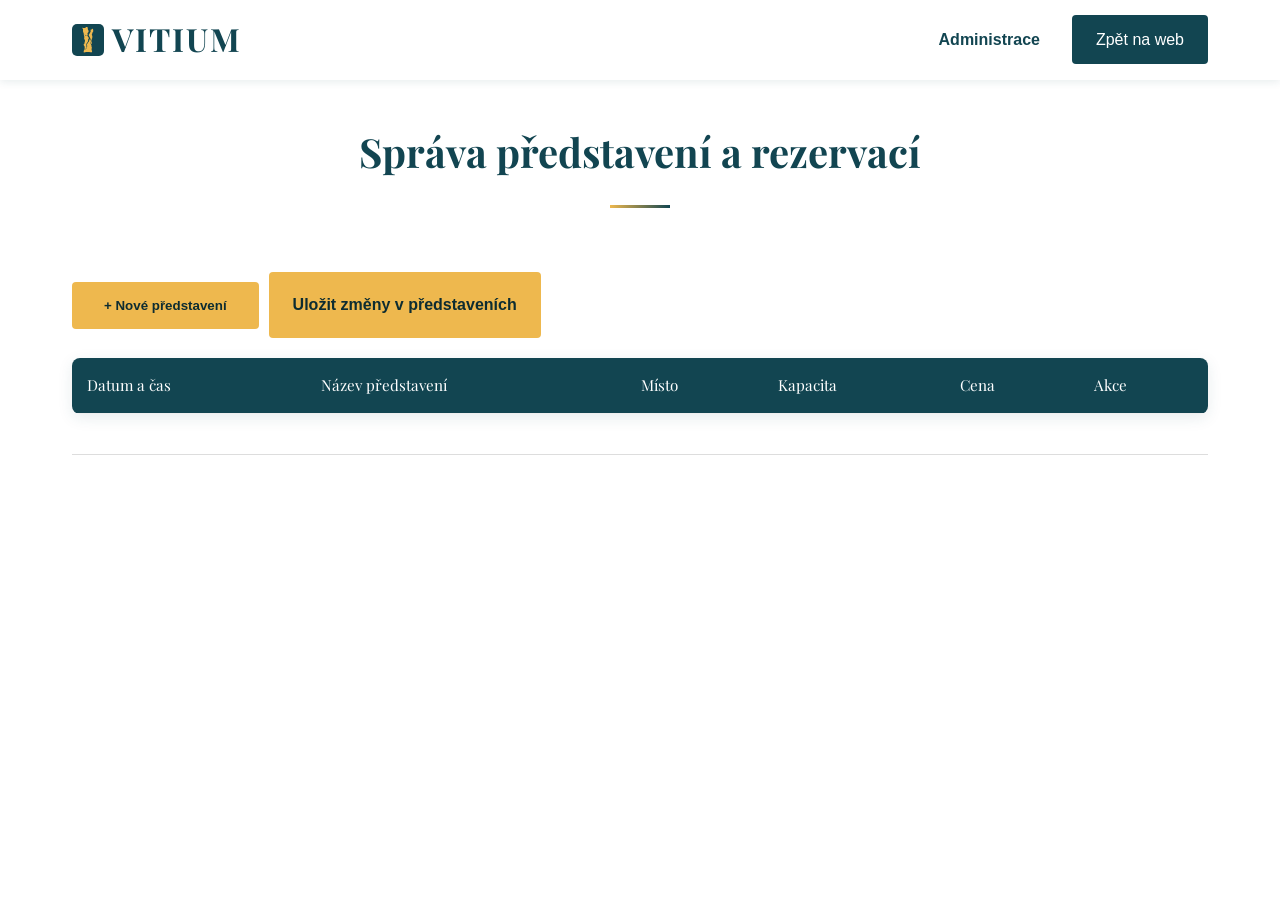
==== admin.html @ 1c37eb31 "fix url" ====
<!DOCTYPE html>
<html lang="cs">
<head>
    <meta charset="UTF-8">
    <meta name="viewport" content="width=device-width, initial-scale=1.0">
    <title>Vitium | Administrace</title>
    
    <link rel="icon" type="image/svg+xml" href="/favicon.svg">
    <link rel="stylesheet" href="css/style.css">
    <link rel="stylesheet" href="css/admin.css"> </head>
<body>
    <nav class="navbar">
        <div class="navbar-container">
            <a href="index.html" class="navbar-logo">
                <div class="navbar-logo-ds">DS</div>
                <div class="logo-text">VITIUM</div>
            </a>
            <ul class="nav-menu">
                <li class="nav-item"><span class="nav-link" style="color: var(--color-primary); font-weight: bold;">Administrace</span></li>
                <li class="nav-item"><a href="index.html" class="nav-link nav-link-cta">Zpět na web</a></li>
            </ul>
        </div>
    </nav>

    <section class="section about" style="padding-top: var(--spacing-xl); min-height: 80vh;">
        <div class="container">
            <h2 class="section-title">Správa představení a rezervací</h2>
            
            <div class="admin-actions" style="margin-bottom: 20px;">
                <button id="btn-add-event" class="ticket-btn" style="border: none; cursor: pointer;">+ Nové představení</button>
                <button id="btn-sync-events" class="submit-btn" style="width: auto; margin-left: 10px;">Uložit změny v představeních</button>
            </div>
            <div id="sync-status" style="margin-bottom: 20px;"></div>

            <div class="table-responsive">
                <table class="admin-table">
                    <thead>
                        <tr>
                            <th>Datum a čas</th>
                            <th>Název představení</th>
                            <th>Místo</th>
                            <th>Kapacita</th>
                            <th>Cena</th>
                            <th>Akce</th>
                        </tr>
                    </thead>
                    <tbody id="events-table-body">
                        </tbody>
                </table>
            </div>

            <hr style="margin: 40px 0; border: 0; border-top: 1px solid #ddd;">

            <div id="reservations-section" style="display: none; animation: fadeInUp 0.4s ease-out;">
                <h3 id="res-detail-title" style="color: var(--color-primary); margin-bottom: 20px;">Rezervace pro: ---</h3>
                
                <div class="table-responsive">
                    <table class="admin-table">
                        <thead>
                            <tr>
                                <th>Jméno</th>
                                <th>Email</th>
                                <th>Počet lístků</th>
                                <th>Poznámka</th>
                                <th>Datum vytvoření</th>
                                <th>Akce</th>
                            </tr>
                        </thead>
                        <tbody id="reservations-table-body">
                            </tbody>
                    </table>
                </div>
                <div id="res-summary" style="margin-top: 15px; font-weight: bold; text-align: right;"></div>
            </div>
        </div>
    </section>

    <div id="event-modal" class="modal">
        <div class="modal-content contact-form">
            <span class="close-modal">&times;</span>
            <h3 id="modal-title" style="color: var(--color-primary);">Přidat představení</h3>
            <form id="event-form">
                <input type="hidden" id="event-id">
                
                <label>Název představení *</label>
                <input type="text" id="event-title" required>
                
                <label>Žánr (např. Komedie, Improvizace) *</label>
                <input type="text" id="event-genre" required>
                
                <label>Místo (např. Divadlo Spektrum) *</label>
                <input type="text" id="event-venue" required>
                
                <div style="display: flex; gap: 10px;">
                    <div style="flex: 1;">
                        <label>Datum *</label>
                        <input type="date" id="event-date" required>
                    </div>
                    <div style="flex: 1;">
                        <label>Čas *</label>
                        <input type="time" id="event-time" required>
                    </div>
                </div>

                <div style="display: flex; gap: 10px;">
                    <div style="flex: 1;">
                        <label>Cena (Kč) *</label>
                        <input type="number" id="event-price" required>
                    </div>
                    <div style="flex: 1;">
                        <label>Kapacita</label>
                        <input type="number" id="event-capacity" required>
                    </div>
                </div>
                <div style="display: flex; gap: 10px;">
                    <div style="flex: 1;">
                        <label>Typ vstupenek *</label>
                        <select id="event-ticket-link" style="width: 100%; padding: var(--spacing-md); border: none; border-radius: 4px; background-color: rgba(255, 255, 255, 0.9); margin-bottom: var(--spacing-md); font-family: var(--font-secondary);">
                            <option value="own">Vlastní systém (form na webu)</option>
                            <option value="">Skýt (vyprodáno/nelze)</option>
                            <option value="custom">Vlastní hodnota (např. GoOut link)</option>
                        </select>
                    </div>
                    <div style="flex: 1;">
                        <label>Odkaz *</label>
                        <input type="text" id="event-ticket-custom-val" placeholder="Vložte URL nebo text" disabled>
                    </div>
                </div>
                
                <button type="submit" class="submit-btn">Uložit do tabulky</button>
            </form>
        </div>
    </div>
    
    <script src="js/config.js?ver=1.1.0"></script>
    <script src="js/admin.js?v=0.6.0"></script>
</body>
</html>
---- css/style.css ----
/* ============================================
   VITIUM - Divadelní soubor
   CSS Stylesheet
   ============================================ */

@font-face {
  font-family: 'Playfair Display';
  font-style: normal;
  font-weight: 400;
  font-display: swap; 
  src: url('../fonts/playfair-display-regular.woff2') format('woff2');
}
@font-face {
  font-family: 'Playfair Display';
  font-style: bold;
  font-weight: 700;
  font-display: swap; 
  src: url('../fonts/playfair-display-700.woff2') format('woff2');
}
/* Color Variables */
:root {
    --color-primary: #124551;        /* Petrolejová */
    --color-secondary: #eeb84e;     /* Zlatá */
    --color-dark: #0d2c31;          /* Tmavá petrolejová */
    --color-light: #f5f5f5;         /* Světlá */
    --color-white: #ffffff;
    --color-text: #2c3e50;
    --color-text-light: #7f8c8d;
    --color-accent: #f0c863;        /* Teplá zlatá (harmonizovaná) */
    
    --font-primary: 'Playfair Display', 'Georgia', serif;
    --font-secondary: 'Arial', 'Helvetica', sans-serif;
    
    --spacing-xs: 0.5rem;
    --spacing-sm: 1rem;
    --spacing-md: 1.5rem;
    --spacing-lg: 2rem;
    --spacing-xl: 3rem;
    --spacing-2xl: 4rem;
    
    --transition-fast: 0.2s ease-in-out;
    --transition-normal: 0.3s ease-in-out;
    --transition-slow: 0.5s ease-in-out;
}


/* ============================================
   GLOBAL STYLES
   ============================================ */

* {
    margin: 0;
    padding: 0;
    box-sizing: border-box;
}

html {
    scroll-behavior: smooth;
}

body {
    font-family: var(--font-secondary);
    color: var(--color-text);
    background-color: var(--color-white);
    line-height: 1.6;
    overflow-x: hidden;
    display: flex;
    flex-direction: column;
    min-height: 100vh;
    margin: 0;
}

.container {
    max-width: 1200px;
    margin: 0 auto;
    padding: 0 var(--spacing-lg);
}

/* ============================================
   TYPOGRAPHY
   ============================================ */

h1, h2, h3, h4, h5, h6 {
    font-family: var(--font-primary);
    color: var(--color-primary);
    line-height: 1.2;
}

h1 { font-size: 3.5rem; }
h2 { font-size: 2.5rem; }
h3 { font-size: 1.75rem; }
h4 { font-size: 1.5rem; }
h5 { font-size: 1.25rem; }
h6 { font-size: 1rem; }

p {
    margin-bottom: var(--spacing-md);
}

a {
    color: var(--color-secondary);
    text-decoration: none;
    transition: color var(--transition-fast);
}

a:hover {
    color: var(--color-accent);
}

.vitium-text {
    letter-spacing: 2px;
}

/* ============================================
   NAVIGATION
   ============================================ */

.navbar {
    position: sticky;
    top: 0;
    z-index: 100;
    background-color: var(--color-white);
    box-shadow: 0 2px 8px rgba(26, 79, 85, 0.1);
    padding: var(--spacing-md) 0;
    flex-shrink: 0;
    z-index: 2000;
}

.navbar-container {
    max-width: 1200px;
    margin: 0 auto;
    padding: 0 var(--spacing-lg);
    display: flex;
    justify-content: space-between;
    align-items: center;
}

.navbar-logo {
    display: flex;
    align-items: center;
    gap: var(--spacing-xs);
    font-family: var(--font-primary);
    font-size: 0.875rem;
    color: var(--color-primary);
}

.navbar-logo:hover {
    color: var(--color-primary);
}

.navbar-logo-ds {
    background: var(--color-primary) url('../images/web_logo_i.svg') no-repeat center center;
    background-size: 20px;
    color: transparent;/* var(--color-secondary);*/
    padding: 5px;
    min-width: 32px;
    text-align: center;
    border-radius: 5px;
}


.logo {
    height: 30px;
    width: auto;
}

.logo-text {
    /*color: transparent;
    background: url('../images/web_logo_header.svg') no-repeat center center;
    background-size: 8rem;*/
    font-size: 2rem;
    line-height: 1;
    font-weight: bold;
    letter-spacing: 2px;
    margin-top: -2px;
}

.nav-menu {
    display: flex;
    list-style: none;
    gap: var(--spacing-lg);
    align-items: center;
}

.nav-link {
    font-size: 1rem;
    color: var(--color-text);
    transition: color var(--transition-fast), border-bottom var(--transition-fast);
    position: relative;
    padding-bottom: 4px;
    border-bottom: 2px solid transparent;
}

.nav-link:hover {
    color: var(--color-primary);
    border-bottom-color: var(--color-secondary);
}

.nav-link-cta {
    background-color: var(--color-primary);
    color: var(--color-white);
    padding: var(--spacing-sm) var(--spacing-md);
    border-radius: 4px;
    border: none;
}

.nav-link-cta:hover {
    background-color: var(--color-secondary);
    color: var(--color-dark);
    border-bottom: none;
}

.hamburger {
    display: none;
    flex-direction: column;
    cursor: pointer;
    gap: 5px;
    padding: 4px;
}

.hamburger span {
    width: 25px;
    height: 3px;
    background-color: var(--color-primary);
    transition: all var(--transition-fast);
    transform-origin: center;
}

.hamburger.active span:nth-child(1) {
    transform: rotate(45deg) translate(9.5px, 9.5px);
}

.hamburger.active span:nth-child(2) {
    opacity: 0;
}

.hamburger.active span:nth-child(3) {
    transform: rotate(-45deg) translate(9.5px, -9.5px);
}

/* ============================================
   HERO SECTION
   ============================================ */

.hero {
    position: relative;
    min-height: calc(100dvh - 88px);
    display: flex;
    align-items: center;
    justify-content: center;
    background: linear-gradient(135deg, var(--color-primary) 0%, var(--color-dark) 100%);
    color: var(--color-white);
    overflow: hidden;
}

.hero-background {
    position: absolute;
    width: 100%;
    height: 100%;
    top: 0;
    left: 0;
    opacity: 0.1;
}

.branch {
    position: absolute;
    width: 100px;
    height: calc(40% - 100px);
    left: 50%;
    transform: translateX(-50%);
}

.branch-top {
    top: -50px;
    background: linear-gradient(180deg, transparent 0%, var(--color-white) 100%);
}

.branch-bottom {
    bottom: -50px;
    background: linear-gradient(0deg, transparent 0%, var(--color-white) 100%);
}

.hero-content {
    position: relative;
    z-index: 10;
    text-align: center;
    animation: fadeInUp 1s ease-out;
}

.hero-title {
    font-size: 5rem;
    font-weight: bold;
    letter-spacing: 8px;
    margin-bottom: var(--spacing-md);
    color: transparent;
    
    background: url('../images/web_logo_main.svg') no-repeat center center;
    background-size: 32rem;

    padding-bottom: 50px;
    margin-bottom: -50px;
}

.hero-title-highlight {
    font-size: 1rem;
}

.hero-subtitle {
    font-size: 2rem;
    margin-bottom: var(--spacing-lg);
    font-weight: 300;
    letter-spacing: 2px;
    color: transparent;
}

.hero-tagline {
    font-size: 1.25rem;
    margin-bottom: var(--spacing-2xl);
    font-style: italic;
    opacity: 0.9;
}

.cta-button {
    display: inline-block;
    padding: var(--spacing-md) var(--spacing-2xl);
    background-color: var(--color-secondary);
    color: var(--color-dark);
    font-size: 1.1rem;
    font-weight: bold;
    border-radius: 50px;
    transition: all var(--transition-normal);
    text-transform: uppercase;
    letter-spacing: 1px;
}

.cta-button:hover {
    background-color: var(--color-accent);
    transform: translateY(-3px);
    box-shadow: 0 10px 20px rgba(212, 175, 55, 0.3);
    color: var(--color-primary);
}

/* ============================================
   SECTIONS
   ============================================ */

.section {
    padding: var(--spacing-2xl) 0;
    scroll-margin-top: 80px;
    flex: 1 0 auto;
}

.section-title {
    text-align: center;
    margin-bottom: var(--spacing-2xl);
    position: relative;
    padding-bottom: var(--spacing-lg);
}

.section-title::after {
    content: '';
    position: absolute;
    bottom: 0;
    left: 50%;
    transform: translateX(-50%);
    width: 60px;
    height: 3px;
    background: linear-gradient(90deg, var(--color-secondary) 0%, var(--color-primary) 100%);
}

/* ============================================
   ABOUT SECTION
   ============================================ */

.about {
    background-color: var(--color-white);
}

.about-content {
    display: grid;
    grid-template-columns: 1fr 1fr;
    gap: var(--spacing-2xl);
    align-items: center;
}

.about-text p {
    font-size: 1.05rem;
    color: var(--color-text);
    line-height: 1.8;
}

.about-stats {
    display: grid;
    grid-template-columns: repeat(3, 1fr);
    gap: var(--spacing-lg);
}

.stat-item {
    background: linear-gradient(135deg, var(--color-primary) 0%, var(--color-dark) 100%);
    color: var(--color-white);
    padding: var(--spacing-xl);
    border-radius: 8px;
    text-align: center;
    transition: transform var(--transition-normal);
    display: flex;
    flex-direction: column;
    justify-content: center;
    align-items: center;
    min-width: 0;
}

.stat-item:hover {
    transform: translateY(-5px);
}

.stat-number {
    font-size: 2.5rem;
    color: var(--color-secondary);
    margin-bottom: var(--spacing-sm);
}

.stat-label {
    font-size: 0.95rem;
}

/* ============================================
   MEMBERS SECTION
   ============================================ */

.members {
    background-color: var(--color-light);
}

.members-grid {
    display: grid;
    grid-template-columns: repeat(auto-fit, minmax(280px, 1fr));
    gap: var(--spacing-xl);
}

.member-card {
    background-color: var(--color-white);
    border-radius: 8px;
    overflow: hidden;
    box-shadow: 0 4px 15px rgba(26, 79, 85, 0.1);
    transition: all var(--transition-normal);
}

.member-card:hover {
    transform: translateY(-10px);
    box-shadow: 0 12px 25px rgba(26, 79, 85, 0.2);
}

.member-image {
    width: 100%;
    height: 250px;
    overflow: hidden;
    background-color: var(--color-primary);
}

.member-image img {
    width: 100%;
    height: 100%;
    object-fit: cover;
    transition: transform var(--transition-normal);
}

.member-card:hover .member-image img {
    transform: scale(1.05);
}

.member-name {
    padding: var(--spacing-lg) var(--spacing-md) var(--spacing-sm);
    color: var(--color-primary);
}

.member-role {
    padding: 0 var(--spacing-md);
    color: var(--color-secondary);
    font-size: 0.9rem;
    font-weight: bold;
    text-transform: uppercase;
    letter-spacing: 1px;
}

.member-bio {
    padding: var(--spacing-md);
    color: var(--color-text-light);
    font-size: 0.95rem;
}

/* ============================================
   REPERTOIRE SECTION
   ============================================ */

.repertoire {
    background: linear-gradient(135deg, rgba(26, 79, 85, 0.1) 0%, rgba(212, 175, 55, 0.1) 100%);
}

.repertoire-intro {
    text-align: center;
    max-width: 600px;
    margin: 0 auto var(--spacing-2xl);
    font-size: 1.1rem;
}

.repertoire-grid {
    display: grid;
    grid-template-columns: repeat(auto-fit, minmax(280px, 1fr));
    gap: var(--spacing-xl);
}

.repertoire-card {
    background-color: var(--color-white);
    border-radius: 8px;
    overflow: hidden;
    box-shadow: 0 4px 15px rgba(26, 79, 85, 0.1);
    transition: all var(--transition-normal);
    display: flex;
    flex-direction: column;
}

.repertoire-card:hover {
    transform: translateY(-10px);
    box-shadow: 0 12px 30px rgba(26, 79, 85, 0.15);
}

.repertoire-image {
    position: relative;
    width: 100%;
    height: 350px;
    overflow: hidden;
    background-color: var(--color-primary);
}

.repertoire-image img {
    width: 100%;
    height: 100%;
    object-fit: cover;
    transition: transform var(--transition-normal);
}

.repertoire-card:hover .repertoire-image img {
    transform: scale(1.08);
}

.repertoire-tag {
    position: absolute;
    top: var(--spacing-md);
    right: var(--spacing-md);
    background-color: var(--color-secondary);
    color: var(--color-dark);
    padding: var(--spacing-xs) var(--spacing-md);
    border-radius: 20px;
    font-size: 0.75rem;
    font-weight: bold;
    text-transform: uppercase;
}

.repertoire-title {
    padding: var(--spacing-lg) var(--spacing-md) var(--spacing-sm);
    color: var(--color-primary);
}

.repertoire-type {
    padding: 0 var(--spacing-md);
    color: var(--color-secondary);
    font-size: 0.85rem;
    text-transform: uppercase;
    letter-spacing: 1px;
    font-weight: bold;
}

.repertoire-description {
    padding: var(--spacing-md);
    color: var(--color-text-light);
    font-size: 0.95rem;
}

.repertoire-meta {
    padding: var(--spacing-md);
    display: flex;
    gap: var(--spacing-md);
    border-top: 1px solid var(--color-light);
    flex-wrap: wrap;
    margin-top: auto;
}

.meta-item {
    font-size: 0.85rem;
    color: var(--color-text-light);
}

/* Gallery Section */
.gallery {
    padding-bottom: 0;
    overflow: hidden;
}

.instagram-carousel {
    width: 100%;
    overflow: hidden;
    padding: var(--spacing-lg) 0;
    background: linear-gradient(to bottom, #f0f4f5 0%, #ffffff 100%);
    position: relative;
    box-shadow: inset 0 -2px 8px rgba(18, 69, 81, 0.05);
    -webkit-mask-image: linear-gradient(to right, transparent -10%, black 10%, black 90%, transparent 110%);
    mask-image: linear-gradient(to right, transparent -10%, black 10%, black 90%, transparent 110%);
}

.carousel-track {
    display: flex;
    width: calc(320px * 26); /* 300px foto + 20px mezera, 26 položek */
    animation: scroll var(--animation-duration, 200s) linear infinite;
}

.carousel-track:hover {
    animation-play-state: paused; /* Při najetí myší se pás zastaví */
}

.gallery-item {
    width: 400px;
    height: 400px;
    flex-shrink: 0;
    padding: 0 10px;
}

.gallery-item img {
    width: 100%;
    height: 100%;
    object-fit: cover;
    border-radius: 12px;
    transition: transform 0.3s ease, box-shadow 0.3s ease, filter 0.3s ease;
    filter: grayscale(15%) brightness(1);
    box-shadow: 0 4px 12px rgba(18, 69, 81, 0.2);
    display: block;
}

.gallery-item img:hover {
    transform: scale(1.08) translateY(-4px);
    filter: grayscale(0%) brightness(1.1);
    box-shadow: 0 8px 20px rgba(18, 69, 81, 0.35);
    cursor: pointer;
}

/* Animace nekonečného pohybu */
@keyframes scroll {
    0% { transform: translateX(0); }
    100% { transform: translateX(-50%); }
}

/* ============================================
   PERFORMANCES SECTION
   ============================================ */

.performances {
    background-color: var(--color-light);
}

.performances-filter {
    display: flex;
    justify-content: center;
    gap: var(--spacing-md);
    margin-bottom: var(--spacing-2xl);
    flex-wrap: wrap;
}

.filter-btn {
    padding: var(--spacing-sm) var(--spacing-lg);
    border: 2px solid var(--color-primary);
    background-color: transparent;
    color: var(--color-primary);
    border-radius: 25px;
    cursor: pointer;
    transition: all var(--transition-normal);
    font-weight: bold;
}

.filter-btn:hover,
.filter-btn.active {
    background-color: var(--color-primary);
    color: var(--color-white);
}

.performances-list {
    display: flex;
    flex-direction: column;
    gap: var(--spacing-lg);
}

.performance-item {
    display: grid;
    grid-template-columns: auto 1fr auto;
    gap: var(--spacing-lg);
    align-items: center;
    background-color: var(--color-white);
    padding: var(--spacing-lg);
    border-radius: 8px;
    box-shadow: 0 2px 10px rgba(26, 79, 85, 0.08);
    border-left: 5px solid var(--color-secondary);
    transition: all var(--transition-normal);
}

.performance-item:hover {
    box-shadow: 0 8px 25px rgba(26, 79, 85, 0.15);
    transform: translateX(5px);
}

.performance-date {
    display: flex;
    flex-direction: column;
    align-items: center;
    justify-content: center;
    min-width: 80px;
    background: linear-gradient(135deg, var(--color-primary) 0%, var(--color-dark) 100%);
    color: var(--color-white);
    padding: var(--spacing-md);
    border-radius: 8px;
}

.date-day {
    font-size: 1.8rem;
    font-weight: bold;
}

.date-month {
    font-size: 0.85rem;
    text-transform: uppercase;
    letter-spacing: 1px;
}

.performance-details h3 {
    margin-bottom: var(--spacing-xs);
}

.performance-venue {
    color: var(--color-text-light);
    font-size: 0.95rem;
    margin-bottom: var(--spacing-xs);
}

.performance-time {
    color: var(--color-secondary);
    font-weight: bold;
}

.ticket-btn {
    display: inline-block;
    padding: var(--spacing-sm) var(--spacing-lg);
    background-color: var(--color-secondary);
    color: var(--color-dark);
    border-radius: 4px;
    font-weight: bold;
    transition: all var(--transition-fast);
}

.ticket-btn:hover {
    background-color: var(--color-accent);
    transform: scale(1.05);
    color: var(--color-dark);
}

/* ============================================
   CONTACT SECTION
   ============================================ */

.contact {
    background: linear-gradient(135deg, var(--color-primary) 0%, var(--color-dark) 100%);
    color: var(--color-white);
}

.contact .section-title {
    color: var(--color-secondary);
}

.contact .section-title::after {
    background: linear-gradient(90deg, var(--color-secondary) 0%, var(--color-accent) 100%);
}

.contact-content {
    display: grid;
    grid-template-columns: 1fr 1fr;
    gap: var(--spacing-2xl);
}

.contact-info {
    display: grid;
    grid-template-columns: repeat(2, 1fr);
    gap: var(--spacing-xl);
}

.contact-item h3 {
    color: var(--color-secondary);
    margin-bottom: var(--spacing-sm);
}

.contact-item a {
    color: var(--color-accent);
}

.contact-item a:hover {
    color: var(--color-white);
}

.social-links {
    display: flex;
    gap: var(--spacing-md);
    flex-wrap: wrap;
}

.social-link {
    display: inline-flex;
    align-items: center;
    justify-content: center;
    width: 40px;
    height: 40px;
    border: 2px solid var(--color-secondary);
    border-radius: 50%;
    color: var(--color-secondary);
    transition: all var(--transition-fast);
    font-size: 1.2rem;
}

.social-link:hover {
    background-color: var(--color-secondary);
    color: var(--color-white) !important;
}

.contact-form {
    background-color: rgba(255, 255, 255, 0.1);
    padding: var(--spacing-xl);
    border-radius: 8px;
    backdrop-filter: blur(10px);
}

.contact-form h3 {
    color: var(--color-secondary);
    margin-bottom: var(--spacing-lg);
}

.contact-form input,
.contact-form textarea {
    width: 100%;
    margin-bottom: var(--spacing-md);
    padding: var(--spacing-md);
    border: none;
    border-radius: 4px;
    background-color: rgba(255, 255, 255, 0.9);
    font-family: var(--font-secondary);
}

.contact-form textarea {
    resize: vertical;
}

.submit-btn {
    width: 100%;
    padding: var(--spacing-md);
    background-color: var(--color-secondary);
    color: var(--color-dark);
    border: none;
    border-radius: 4px;
    font-weight: bold;
    font-size: 1rem;
    cursor: pointer;
    transition: all var(--transition-normal);
}

.submit-btn:hover {
    background-color: var(--color-accent);
    transform: translateY(-2px);
}

/* ============================================
   FOOTER
   ============================================ */

.footer {
    background-color: var(--color-dark);
    color: var(--color-light);
    padding: var(--spacing-2xl) 0 var(--spacing-lg);
    flex-shrink: 0;
}

.footer-content {
    display: grid;
    grid-template-columns: 1fr 1fr 1fr;
    gap: var(--spacing-xl);
    margin-bottom: var(--spacing-xl);
}

.footer-section:first-child {
    grid-column: 1 / 3;
}

.footer-section h4 {
    color: var(--color-secondary);
    margin-bottom: var(--spacing-md);
}

.footer-section p {
    color: var(--color-light);
    font-size: 0.95rem;
}

.footer-section ul {
    list-style: none;
}

.footer-section ul li {
    margin-bottom: var(--spacing-sm);
}

.footer-section a {
    color: var(--color-light);
    transition: color var(--transition-fast);
}

.footer-section a:hover {
    color: var(--color-secondary);
}

.footer-bottom {
    border-top: 1px solid rgba(255, 255, 255, 0.1);
    padding-top: var(--spacing-lg);
    text-align: center;
    color: var(--color-text-light);
    font-size: 0.9rem;
}

.admin-door {
    color: inherit;
    text-decoration: none;
    cursor: default;
    transition: opacity 0.3s;
}

.admin-door:hover {
    color:inherit;
    opacity: 0.8;

/* ============================================
   LEGAL NOTICE
   ============================================ */
.legal-content {
            max-width: 800px; /* Užší blok pro lepší čitelnost textu */
            margin: 0 auto;
            padding: var(--spacing-2xl) var(--spacing-lg);
        }
        .legal-content h2 {
            margin-top: var(--spacing-xl);
            margin-bottom: var(--spacing-md);
            font-size: 1.8rem;
            border-bottom: 1px solid var(--color-light);
            padding-bottom: var(--spacing-xs);
        }
        .legal-content p, .legal-content ul {
            margin-bottom: var(--spacing-md);
            color: var(--color-text);
            line-height: 1.8;
        }
        .legal-content ul {
            padding-left: var(--spacing-lg);
        }
        .legal-hero {
            background: linear-gradient(135deg, var(--color-primary) 0%, var(--color-dark) 100%);
            color: var(--color-white);
            padding: var(--spacing-2xl) 0;
            text-align: center;
        }
        .legal-hero h1 {
            color: var(--color-secondary);
            margin-bottom: 0;
        }

/* ============================================
   ANIMATIONS
   ============================================ */

@keyframes fadeInUp {
    from {
        opacity: 0;
        transform: translateY(30px);
    }
    to {
        opacity: 1;
        transform: translateY(0);
    }
}

@keyframes slideInLeft {
    from {
        opacity: 0;
        transform: translateX(-30px);
    }
    to {
        opacity: 1;
        transform: translateX(0);
    }
}

@keyframes slideInRight {
    from {
        opacity: 0;
        transform: translateX(30px);
    }
    to {
        opacity: 1;
        transform: translateX(0);
    }
}
---- css/admin.css ----
/* admin.css */

.admin-header {
    display: flex;
    justify-content: space-between;
    align-items: center;
    margin-bottom: var(--spacing-xl);
    flex-wrap: wrap;
    gap: var(--spacing-md);
}

.admin-tabs {
    display: flex;
    gap: var(--spacing-sm);
}

.admin-content {
    display: none;
    animation: fadeInUp 0.3s ease-out;
}

.admin-content.active {
    display: block;
}

.admin-actions {
    margin-bottom: var(--spacing-lg);
    display: flex;
    justify-content: flex-start;
    align-items: center;
}

/* Tabulky */
.table-responsive {
    overflow-x: auto;
    background: var(--color-white);
    border-radius: 8px;
    box-shadow: 0 4px 15px rgba(26, 79, 85, 0.1);
}

.admin-table {
    width: 100%;
    border-collapse: collapse;
    text-align: left;
    font-size: 0.95rem;
}

.admin-table th, .admin-table td {
    padding: 15px;
    border-bottom: 1px solid #eee;
}

.admin-table th {
    background-color: var(--color-primary);
    color: var(--color-white);
    font-family: var(--font-primary);
    font-weight: normal;
    white-space: nowrap;
}

.admin-table tr:hover {
    background-color: var(--color-light);
}

/* Akční tlačítka v tabulce */
.btn-small {
    padding: 5px 10px;
    border: none;
    border-radius: 4px;
    cursor: pointer;
    font-size: 0.85rem;
    font-weight: bold;
    transition: all var(--transition-fast);
    margin-right: 5px;
}

.btn-delete {
    background-color: #e74c3c;
    color: white;
}
.btn-delete:hover { background-color: #c0392b; }

.btn-edit {
    background-color: var(--color-secondary);
    color: var(--color-dark);
}
.btn-edit:hover { background-color: var(--color-accent); }

/* Modální okno */
.modal {
    display: none; 
    position: fixed; 
    z-index: 3000; 
    left: 0;
    top: 0;
    width: 100%; 
    height: 100%; 
    overflow: auto; 
    background-color: rgba(13, 44, 49, 0.8); /* Tmavá petrolejová s průhledností */
    backdrop-filter: blur(5px);
}

.modal-content {
    background-color: var(--color-light);
    margin: 5% auto; 
    padding: var(--spacing-xl);
    border: 1px solid #888;
    width: 90%;
    max-width: 600px;
    border-radius: 8px;
    position: relative;
    box-shadow: 0 10px 30px rgba(0,0,0,0.3);
}

.modal-content label {
    display: block;
    margin-bottom: 5px;
    color: var(--color-primary);
    font-weight: bold;
    font-size: 0.9rem;
}

.close-modal {
    color: var(--color-primary);
    position: absolute;
    top: 15px;
    right: 20px;
    font-size: 28px;
    font-weight: bold;
    cursor: pointer;
}

.close-modal:hover {
    color: #e74c3c;
}

input[disabled] {
    background: lightgray;
}
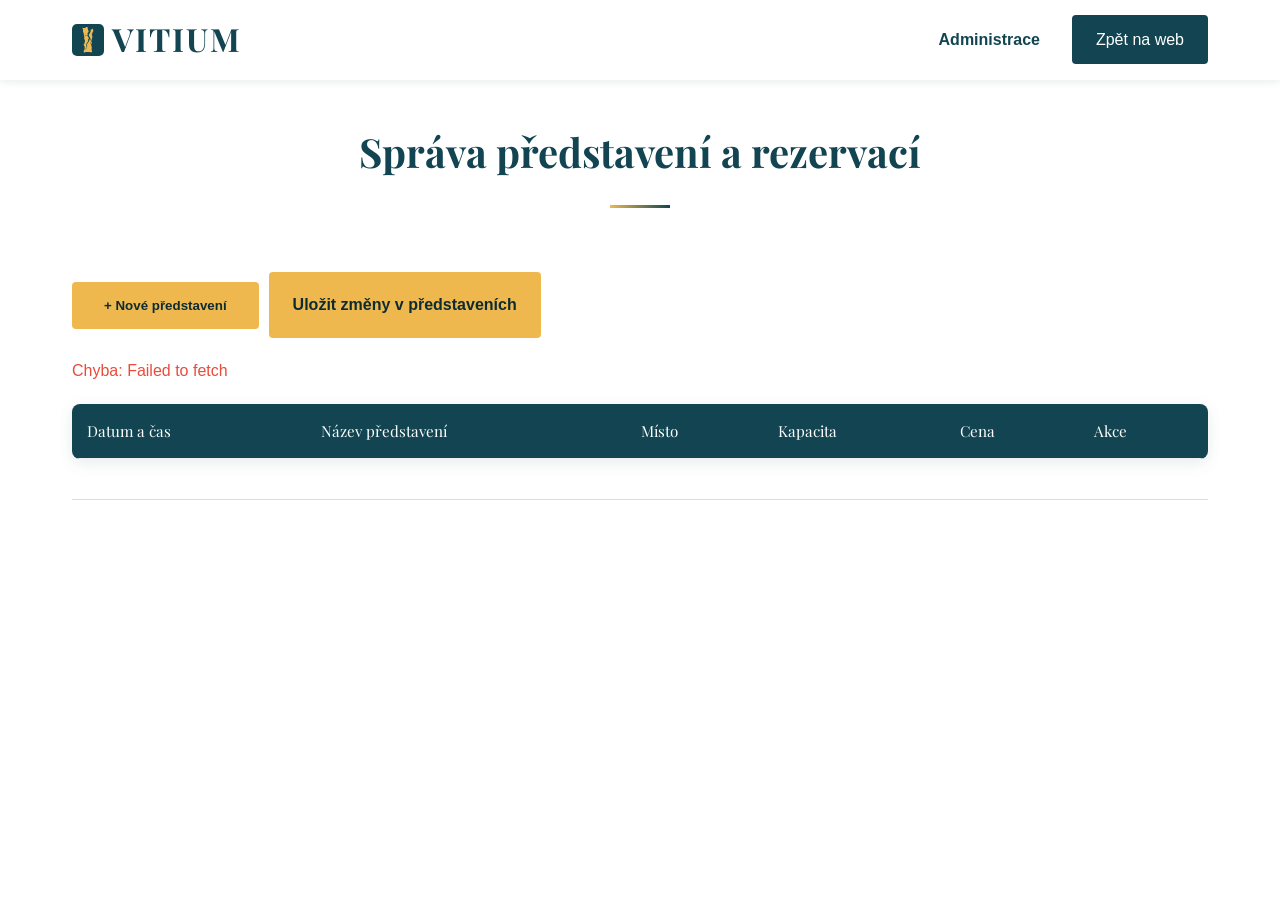
==== commit c0ec688f: "tisk rezervaci" ====
--- a/admin.html
+++ b/admin.html
@@ -3,11 +3,14 @@
 <head>
     <meta charset="UTF-8">
     <meta name="viewport" content="width=device-width, initial-scale=1.0">
+    <meta name="robots" content="noindex, nofollow, noarchive, nosnippet">
+    <meta name="referrer" content="strict-origin-when-cross-origin">
     <title>Vitium | Administrace</title>
     
     <link rel="icon" type="image/svg+xml" href="/favicon.svg">
     <link rel="stylesheet" href="css/style.css">
-    <link rel="stylesheet" href="css/admin.css"> </head>
+    <link rel="stylesheet" href="css/admin.css?ver=1.0.0"> 
+</head>
 <body>
     <nav class="navbar">
         <div class="navbar-container">
@@ -52,7 +55,13 @@
             <hr style="margin: 40px 0; border: 0; border-top: 1px solid #ddd;">
 
             <div id="reservations-section" style="display: none; animation: fadeInUp 0.4s ease-out;">
-                <h3 id="res-detail-title" style="color: var(--color-primary); margin-bottom: 20px;">Rezervace pro: ---</h3>
+                <div style="display: flex; justify-content: space-between; align-items: center; margin-bottom: 20px;">
+                    <h3 id="res-detail-title" style="color: var(--color-primary); margin: 0;">Rezervace pro: ---</h3>
+                    <div style="display: flex; gap: 10px;">
+                        <button id="btn-refresh-reservations" class="ticket-btn" style="border: none; cursor: pointer; padding: 8px 15px; font-size: 0.9rem;">Obnovit</button>
+                        <button id="btn-print-reservations" class="ticket-btn" style="border: none; cursor: pointer; padding: 8px 15px; font-size: 0.9rem; background-color: var(--color-primary);color: white;">Tisk</button>
+                    </div>
+                </div>
                 
                 <div class="table-responsive">
                     <table class="admin-table">
@@ -132,7 +141,20 @@
         </div>
     </div>
     
+    <div id="print-modal" class="modal">
+        <div class="modal-content">
+            <span class="close-modal" onclick="document.getElementById('print-modal').style.display='none';">&times;</span>
+            <div id="print-toolbar">
+                <button class="ticket-btn" onclick="window.print()">Tisk</button>
+                <button class="ticket-btn close-btn" onclick="document.getElementById('print-modal').style.display='none';">Zavřít</button>
+            </div>
+            <div id="print-content">
+                <!-- Obsah se vygeneruje v JS -->
+            </div>
+        </div>
+    </div>
+    
     <script src="js/config.js?ver=1.1.0"></script>
-    <script src="js/admin.js?v=0.6.0"></script>
+    <script src="js/admin.js?v=0.8.0"></script>
 </body>
 </html>
--- a/css/style.css
+++ b/css/style.css
@@ -4,40 +4,47 @@
    ============================================ */
 
 @font-face {
-  font-family: 'Playfair Display';
-  font-style: normal;
-  font-weight: 400;
-  font-display: swap; 
-  src: url('../fonts/playfair-display-regular.woff2') format('woff2');
-}
+    font-family: 'Playfair Display';
+    font-style: normal;
+    font-weight: 400;
+    font-display: swap;
+    src: url('../fonts/playfair-display-regular.woff2') format('woff2');
+}
+
 @font-face {
-  font-family: 'Playfair Display';
-  font-style: bold;
-  font-weight: 700;
-  font-display: swap; 
-  src: url('../fonts/playfair-display-700.woff2') format('woff2');
-}
+    font-family: 'Playfair Display';
+    font-style: normal;
+    font-weight: 700;
+    font-display: swap;
+    src: url('../fonts/playfair-display-700.woff2') format('woff2');
+}
+
 /* Color Variables */
 :root {
-    --color-primary: #124551;        /* Petrolejová */
-    --color-secondary: #eeb84e;     /* Zlatá */
-    --color-dark: #0d2c31;          /* Tmavá petrolejová */
-    --color-light: #f5f5f5;         /* Světlá */
+    --color-primary: #124551;
+    /* Petrolejová */
+    --color-secondary: #eeb84e;
+    /* Zlatá */
+    --color-dark: #0d2c31;
+    /* Tmavá petrolejová */
+    --color-light: #f5f5f5;
+    /* Světlá */
     --color-white: #ffffff;
     --color-text: #2c3e50;
     --color-text-light: #7f8c8d;
-    --color-accent: #f0c863;        /* Teplá zlatá (harmonizovaná) */
-    
+    --color-accent: #f0c863;
+    /* Teplá zlatá (harmonizovaná) */
+
     --font-primary: 'Playfair Display', 'Georgia', serif;
     --font-secondary: 'Arial', 'Helvetica', sans-serif;
-    
+
     --spacing-xs: 0.5rem;
     --spacing-sm: 1rem;
     --spacing-md: 1.5rem;
     --spacing-lg: 2rem;
     --spacing-xl: 3rem;
     --spacing-2xl: 4rem;
-    
+
     --transition-fast: 0.2s ease-in-out;
     --transition-normal: 0.3s ease-in-out;
     --transition-slow: 0.5s ease-in-out;
@@ -68,6 +75,7 @@
     flex-direction: column;
     min-height: 100vh;
     margin: 0;
+    min-width: 300px;
 }
 
 .container {
@@ -80,18 +88,40 @@
    TYPOGRAPHY
    ============================================ */
 
-h1, h2, h3, h4, h5, h6 {
+h1,
+h2,
+h3,
+h4,
+h5,
+h6 {
     font-family: var(--font-primary);
     color: var(--color-primary);
     line-height: 1.2;
 }
 
-h1 { font-size: 3.5rem; }
-h2 { font-size: 2.5rem; }
-h3 { font-size: 1.75rem; }
-h4 { font-size: 1.5rem; }
-h5 { font-size: 1.25rem; }
-h6 { font-size: 1rem; }
+h1 {
+    font-size: 3.5rem;
+}
+
+h2 {
+    font-size: 2.5rem;
+}
+
+h3 {
+    font-size: 1.75rem;
+}
+
+h4 {
+    font-size: 1.5rem;
+}
+
+h5 {
+    font-size: 1.25rem;
+}
+
+h6 {
+    font-size: 1rem;
+}
 
 p {
     margin-bottom: var(--spacing-md);
@@ -151,7 +181,8 @@
 .navbar-logo-ds {
     background: var(--color-primary) url('../images/web_logo_i.svg') no-repeat center center;
     background-size: 20px;
-    color: transparent;/* var(--color-secondary);*/
+    color: transparent;
+    /* var(--color-secondary);*/
     padding: 5px;
     min-width: 32px;
     text-align: center;
@@ -244,7 +275,7 @@
 
 .hero {
     position: relative;
-    min-height: calc(100dvh - 88px);
+    min-height: calc(100dvh - 80px);
     display: flex;
     align-items: center;
     justify-content: center;
@@ -293,7 +324,7 @@
     letter-spacing: 8px;
     margin-bottom: var(--spacing-md);
     color: transparent;
-    
+
     background: url('../images/web_logo_main.svg') no-repeat center center;
     background-size: 32rem;
 
@@ -302,7 +333,8 @@
 }
 
 .hero-title-highlight {
-    font-size: 1rem;
+    font-size: 0.5rem;
+    letter-spacing: 0;
 }
 
 .hero-subtitle {
@@ -389,6 +421,10 @@
     line-height: 1.8;
 }
 
+.about-text p:last-of-type {
+    margin-bottom: 0;
+}
+
 .about-stats {
     display: grid;
     grid-template-columns: repeat(3, 1fr);
@@ -454,7 +490,8 @@
     width: 100%;
     height: 250px;
     overflow: hidden;
-    background-color: var(--color-primary);
+    background-color: black;
+    position: relative;
 }
 
 .member-image img {
@@ -462,6 +499,17 @@
     height: 100%;
     object-fit: cover;
     transition: transform var(--transition-normal);
+}
+
+.member-image::after {
+    content: '';
+    position: absolute;
+    top: 0;
+    left: 0;
+    width: 100%;
+    height: 100%;
+    background: radial-gradient(circle at center, rgba(18, 69, 81, 0) 0%, rgba(18, 69, 81, 0) 35%, var(--color-dark) 70%, var(--color-dark) 100%);
+    pointer-events: none;
 }
 
 .member-card:hover .member-image img {
@@ -605,16 +653,49 @@
     box-shadow: inset 0 -2px 8px rgba(18, 69, 81, 0.05);
     -webkit-mask-image: linear-gradient(to right, transparent -10%, black 10%, black 90%, transparent 110%);
     mask-image: linear-gradient(to right, transparent -10%, black 10%, black 90%, transparent 110%);
+    position: relative;
+    overflow: hidden;
 }
 
 .carousel-track {
     display: flex;
-    width: calc(320px * 26); /* 300px foto + 20px mezera, 26 položek */
-    animation: scroll var(--animation-duration, 200s) linear infinite;
+    width: max-content; 
+    
 }
 
 .carousel-track:hover {
-    animation-play-state: paused; /* Při najetí myší se pás zastaví */
+    animation-play-state: paused;
+    /* Při najetí myší se pás zastaví */
+}
+
+.nav-btn {
+    position: absolute;
+    top: 50%;
+    transform: translateY(-50%);
+    z-index: 10;
+    
+    background-color: rgba(0, 0, 0, 0.4);
+    color: white;
+    border: none;
+    padding: 20px 15px;
+    font-size: 24px;
+    cursor: pointer;
+    backdrop-filter: blur(4px); 
+    transition: background-color 0.3s ease;
+}
+
+.nav-btn:hover {
+    background-color: rgba(0, 0, 0, 0.8);
+}
+
+.prev-btn {
+    left: 0;
+    border-radius: 0 8px 8px 0;
+}
+
+.next-btn {
+    right: 0;
+    border-radius: 8px 0 0 8px;
 }
 
 .gallery-item {
@@ -640,12 +721,6 @@
     filter: grayscale(0%) brightness(1.1);
     box-shadow: 0 8px 20px rgba(18, 69, 81, 0.35);
     cursor: pointer;
-}
-
-/* Animace nekonečného pohybu */
-@keyframes scroll {
-    0% { transform: translateX(0); }
-    100% { transform: translateX(-50%); }
 }
 
 /* ============================================
@@ -743,6 +818,16 @@
     font-weight: bold;
 }
 
+.sold-out {
+    display: inline-block;
+    padding: var(--spacing-sm) var(--spacing-lg);
+    background-color: var(--color-secondary);
+    color: var(--color-dark);
+    border-radius: 4px;
+    font-weight: bold;
+    opacity: 0.3;
+}
+
 .ticket-btn {
     display: inline-block;
     padding: var(--spacing-sm) var(--spacing-lg);
@@ -935,42 +1020,50 @@
 }
 
 .admin-door:hover {
-    color:inherit;
+    color: inherit;
     opacity: 0.8;
+}
 
 /* ============================================
    LEGAL NOTICE
    ============================================ */
 .legal-content {
-            max-width: 800px; /* Užší blok pro lepší čitelnost textu */
-            margin: 0 auto;
-            padding: var(--spacing-2xl) var(--spacing-lg);
-        }
-        .legal-content h2 {
-            margin-top: var(--spacing-xl);
-            margin-bottom: var(--spacing-md);
-            font-size: 1.8rem;
-            border-bottom: 1px solid var(--color-light);
-            padding-bottom: var(--spacing-xs);
-        }
-        .legal-content p, .legal-content ul {
-            margin-bottom: var(--spacing-md);
-            color: var(--color-text);
-            line-height: 1.8;
-        }
-        .legal-content ul {
-            padding-left: var(--spacing-lg);
-        }
-        .legal-hero {
-            background: linear-gradient(135deg, var(--color-primary) 0%, var(--color-dark) 100%);
-            color: var(--color-white);
-            padding: var(--spacing-2xl) 0;
-            text-align: center;
-        }
-        .legal-hero h1 {
-            color: var(--color-secondary);
-            margin-bottom: 0;
-        }
+    max-width: 800px;
+    /* Užší blok pro lepší čitelnost textu */
+    margin: 0 auto;
+    padding: var(--spacing-2xl) var(--spacing-lg);
+}
+
+.legal-content h2 {
+    margin-top: var(--spacing-xl);
+    margin-bottom: var(--spacing-md);
+    font-size: 1.8rem;
+    border-bottom: 1px solid var(--color-light);
+    padding-bottom: var(--spacing-xs);
+}
+
+.legal-content p,
+.legal-content ul {
+    margin-bottom: var(--spacing-md);
+    color: var(--color-text);
+    line-height: 1.8;
+}
+
+.legal-content ul {
+    padding-left: var(--spacing-lg);
+}
+
+.legal-hero {
+    background: linear-gradient(135deg, var(--color-primary) 0%, var(--color-dark) 100%);
+    color: var(--color-white);
+    padding: var(--spacing-2xl) 0;
+    text-align: center;
+}
+
+.legal-hero h1 {
+    color: var(--color-secondary);
+    margin-bottom: 0;
+}
 
 /* ============================================
    ANIMATIONS
@@ -981,6 +1074,7 @@
         opacity: 0;
         transform: translateY(30px);
     }
+
     to {
         opacity: 1;
         transform: translateY(0);
@@ -992,6 +1086,7 @@
         opacity: 0;
         transform: translateX(-30px);
     }
+
     to {
         opacity: 1;
         transform: translateX(0);
@@ -1003,8 +1098,9 @@
         opacity: 0;
         transform: translateX(30px);
     }
+
     to {
         opacity: 1;
         transform: translateX(0);
     }
-}
+}
--- a/css/admin.css
+++ b/css/admin.css
@@ -136,4 +136,142 @@
 
 input[disabled] {
     background: lightgray;
+}
+
+/* Print table styles */
+.print-table {
+    width: 98%;
+    border-collapse: collapse;
+    margin: 0 auto;
+    box-sizing: border-box;
+}
+
+.print-table th, .print-table td {
+    border: 1px solid #333;
+    padding: 4px 3px;
+    text-align: left;
+    font-size: 10px;
+    box-sizing: border-box;
+}
+
+.print-table th {
+    background-color: #f0f0f0;
+    font-weight: bold;
+}
+
+.print-table tr:nth-child(odd) {
+    background-color: #fafafa;
+}
+
+/* Print table column styles */
+.print-table th.print-table-col-num,
+.print-table td.print-table-col-num {
+    width: 3% !important;
+    text-align: center !important;
+}
+.print-table th.print-table-col-name,
+.print-table td.print-table-col-name {
+    width: 27% !important;
+}
+.print-table th.print-table-col-email,
+.print-table td.print-table-col-email {
+    width: 35% !important;
+}
+.print-table th.print-table-col-note,
+.print-table td.print-table-col-note {
+    width: 35% !important;
+}
+
+/* Print modal styles */
+#print-modal {
+    display: none;
+}
+
+.modal-content {
+    width: 95%;
+    max-width: 1200px;
+}
+
+#print-toolbar {
+    margin-bottom: 20px;
+    text-align: center;
+    display: flex;
+    justify-content: center;
+    gap: 10px;
+}
+
+#print-toolbar .ticket-btn {
+    border: none;
+    cursor: pointer;
+    padding: 10px 30px;
+}
+
+#print-toolbar .ticket-btn.close-btn {
+    background-color: #95a5a6;
+}
+
+#print-content {
+    padding: 20px;
+    background: white;
+    font-family: Arial, sans-serif;
+    overflow-y: auto;
+    max-height: 70vh;
+}
+
+/* Print styles */
+@media print {
+    * {
+        margin: 0;
+        padding: 0;
+    }
+    body {
+        margin: 0;
+        padding: 0;
+        background: white;
+    }
+    .navbar, .section, .container, .admin-actions, #sync-status, .close-modal, #print-toolbar {
+        display: none !important;
+    }
+    .modal {
+        display: none !important;
+    }
+    #print-modal {
+        display: block !important;
+        position: static !important;
+        width: 100% !important;
+        height: auto !important;
+        background: white !important;
+        z-index: auto !important;
+    }
+    #print-modal .modal-content {
+        display: block !important;
+        margin: 0 !important;
+        padding: 0 !important;
+        width: 100% !important;
+        max-width: 100% !important;
+        border: none !important;
+        border-radius: 0 !important;
+        box-shadow: none !important;
+        background: white !important;
+        position: static !important;
+    }
+    #print-content {
+        display: block !important;
+        padding: 0 !important;
+        margin: 0 !important;
+        max-height: none !important;
+        overflow: visible !important;
+        width: 100% !important;
+        background: white !important;
+    }
+    .print-table {
+        page-break-inside: auto !important;
+    }
+    .print-table tr {
+        page-break-inside: avoid;
+        page-break-after: auto;
+    }
+    .print-table thead {
+        display: table-header-group;
+    }
 }
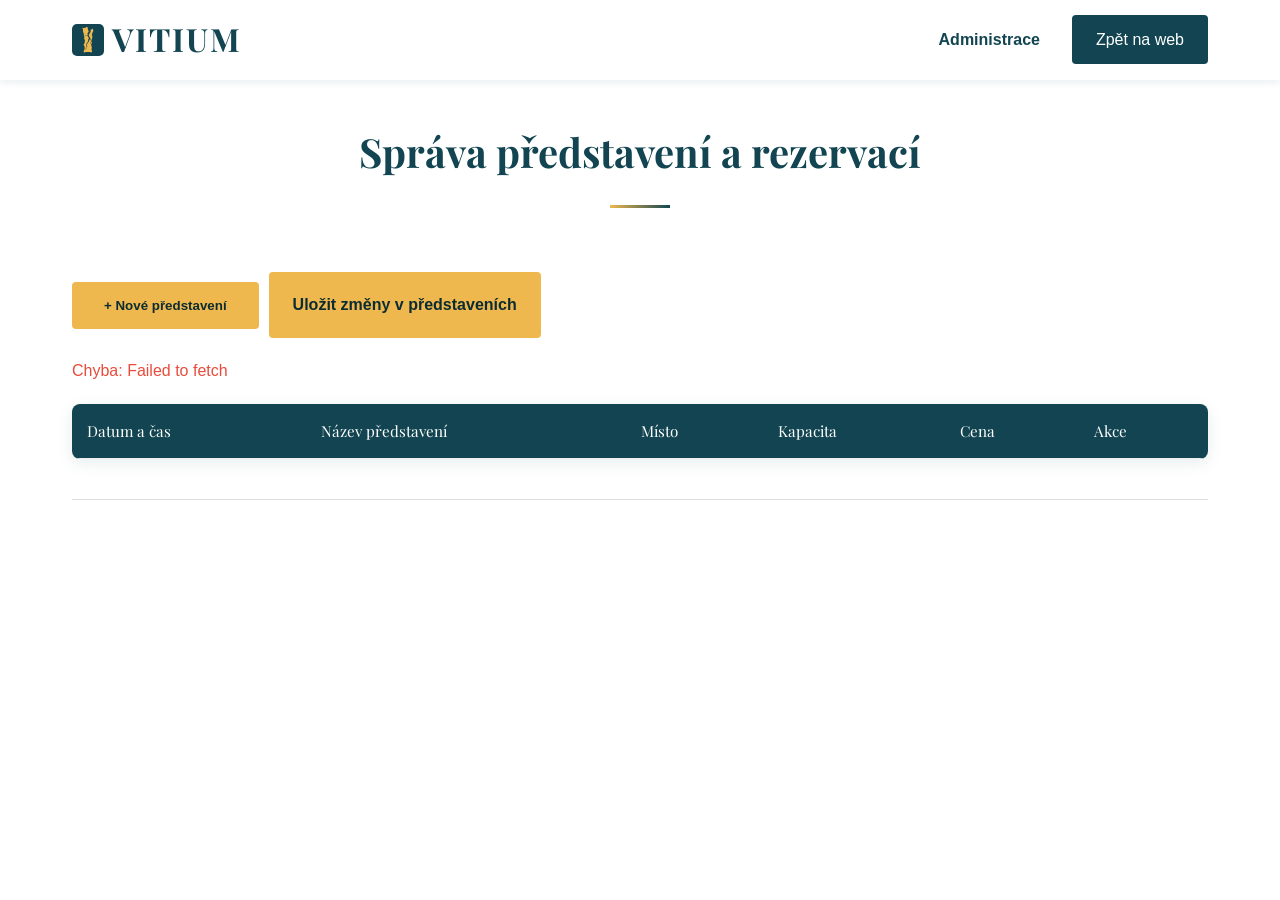
==== commit 65be64f6: "upravy vykonu nacitani" ====
--- a/admin.html
+++ b/admin.html
@@ -8,14 +8,14 @@
     <title>Vitium | Administrace</title>
     
     <link rel="icon" type="image/svg+xml" href="/favicon.svg">
-    <link rel="stylesheet" href="css/style.css">
+    <link rel="stylesheet" href="css/style.css?ver=1.0.9">
     <link rel="stylesheet" href="css/admin.css?ver=1.0.0"> 
 </head>
 <body>
     <nav class="navbar">
         <div class="navbar-container">
-            <a href="index.html" class="navbar-logo">
-                <div class="navbar-logo-ds">DS</div>
+            <a href="#" class="navbar-logo">
+                <div class="navbar-logo-ds"><img src="../images/web_logo_i.svg" alt="VITIUM Logo" loading="eager" fetchpriority="high" />&nbsp;</div>
                 <div class="logo-text">VITIUM</div>
             </a>
             <ul class="nav-menu">
--- a/css/style.css
+++ b/css/style.css
@@ -178,15 +178,22 @@
     color: var(--color-primary);
 }
 
-.navbar-logo-ds {
-    background: var(--color-primary) url('../images/web_logo_i.svg') no-repeat center center;
-    background-size: 20px;
-    color: transparent;
-    /* var(--color-secondary);*/
+.navbar-logo-ds{
+    background: var(--color-primary);
     padding: 5px;
     min-width: 32px;
     text-align: center;
     border-radius: 5px;
+    position: relative;
+}
+
+.navbar-logo-ds img {
+    width: -1px;
+    height: 28px;
+    margin: 0;
+    position: absolute;
+    left: 6px;
+    bottom: 2px;
 }
 
 
@@ -315,21 +322,15 @@
     position: relative;
     z-index: 10;
     text-align: center;
-    animation: fadeInUp 1s ease-out;
+    animation: fadeInUp 2s ease-out;
 }
 
 .hero-title {
-    font-size: 5rem;
-    font-weight: bold;
-    letter-spacing: 8px;
-    margin-bottom: var(--spacing-md);
-    color: transparent;
-
-    background: url('../images/web_logo_main.svg') no-repeat center center;
-    background-size: 32rem;
-
-    padding-bottom: 50px;
-    margin-bottom: -50px;
+    margin-bottom: var(--spacing-lg);
+}
+
+.hero-title img{
+    width: 32rem;
 }
 
 .hero-title-highlight {
@@ -780,6 +781,10 @@
     transform: translateX(5px);
 }
 
+.performance-item.hide-action .performance-action {
+    display: none !important;
+}
+
 .performance-date {
     display: flex;
     flex-direction: column;
@@ -968,13 +973,9 @@
 
 .footer-content {
     display: grid;
-    grid-template-columns: 1fr 1fr 1fr;
+    grid-template-columns: 5fr 3fr 2fr;
     gap: var(--spacing-xl);
     margin-bottom: var(--spacing-xl);
-}
-
-.footer-section:first-child {
-    grid-column: 1 / 3;
 }
 
 .footer-section h4 {
@@ -985,6 +986,15 @@
 .footer-section p {
     color: var(--color-light);
     font-size: 0.95rem;
+    line-height: 1.7;
+}
+
+.footer-section .legal-details {
+    margin: 0;
+}
+
+.footer-section .legal-details strong {
+    color: var(--color-secondary);
 }
 
 .footer-section ul {
